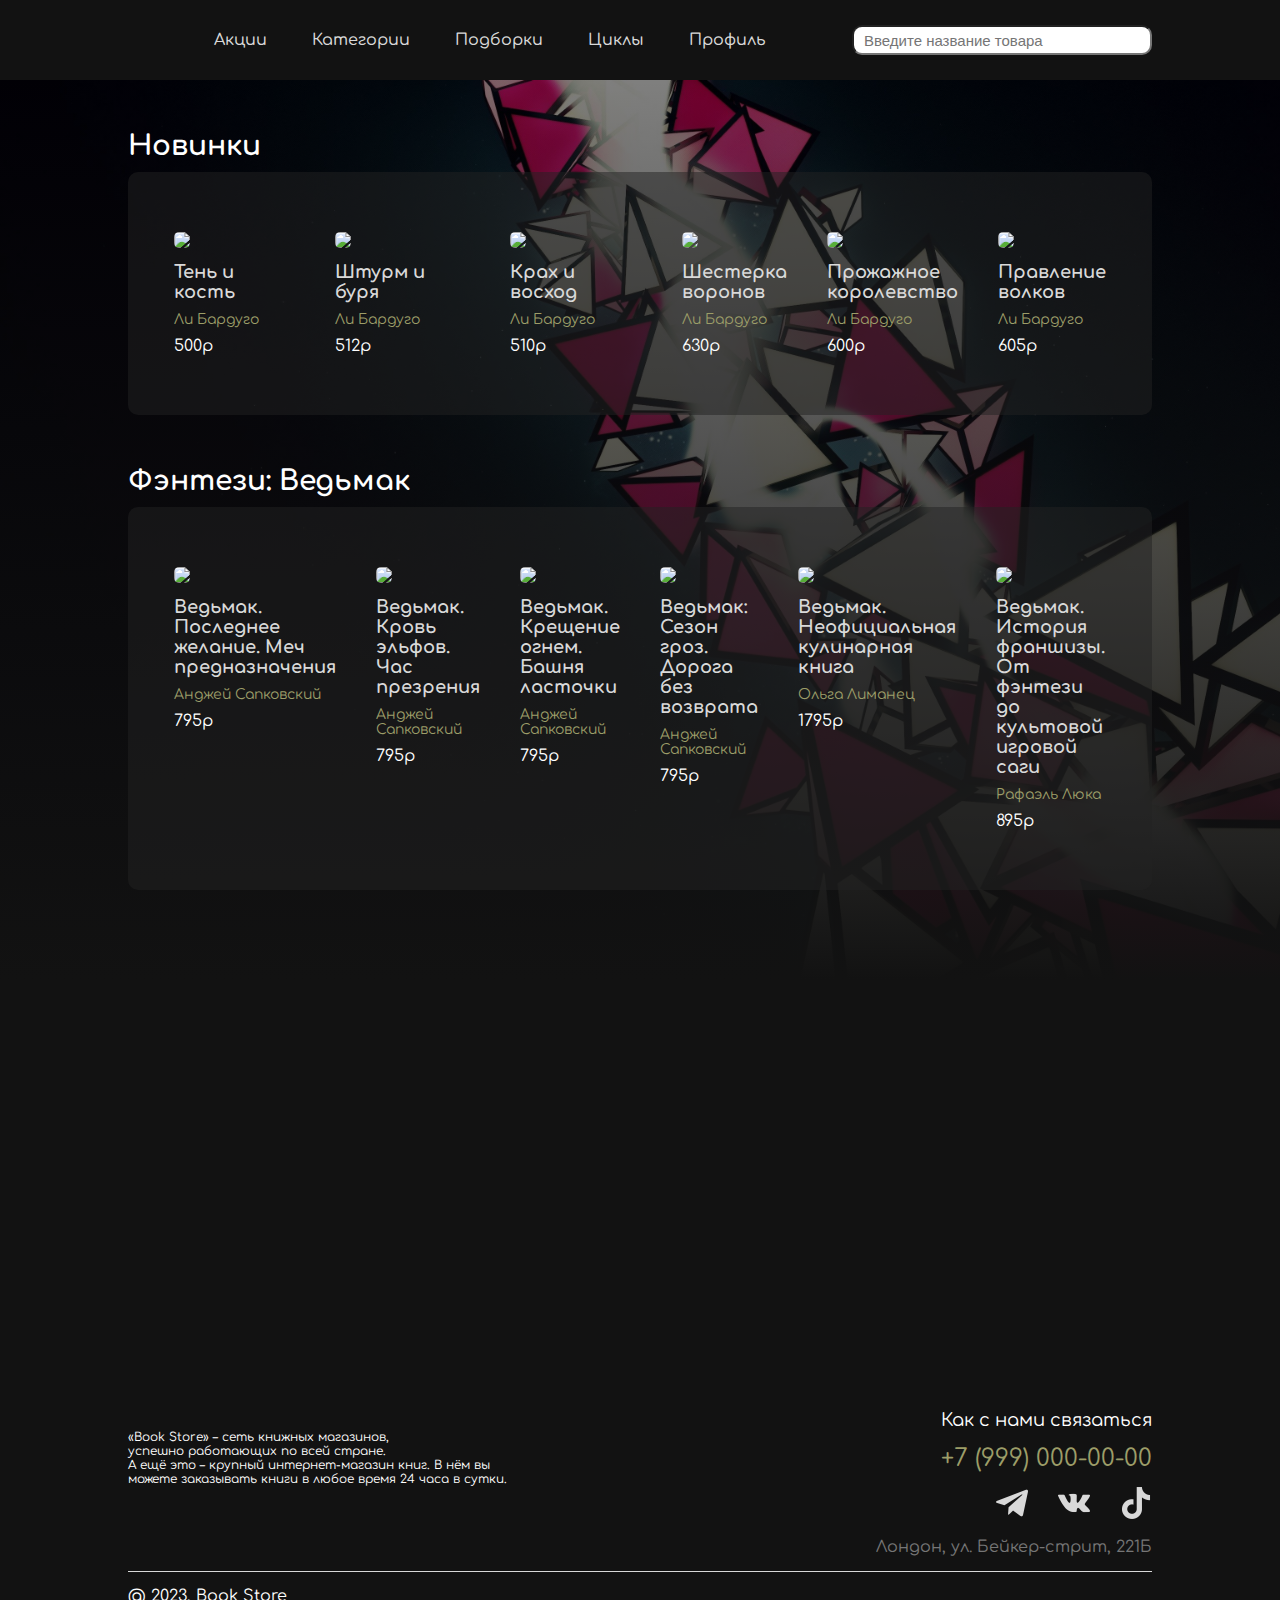
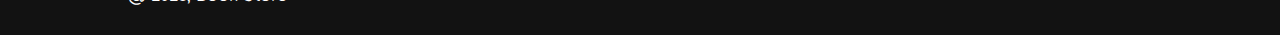
==== index.html @ b52c3e20 "Add files via upload" ====
<!doctype html>
<html>
	<head>
		<title> </title>
		<meta charset = "utf-8">
		<meta http-equiv="X-UA-Compatible" content="IE=edge">
		<meta name="viewport" content="width=device-width, initial-scale=1.0">
		<link rel = "stylesheet" href = "style.css">
		<link rel="preconnect" href="https://fonts.googleapis.com">
		<link rel="preconnect" href="https://fonts.gstatic.com" crossorigin>
		<link href="https://fonts.googleapis.com/css2?family=Comfortaa:wght@300&display=swap" rel="stylesheet">
	</head>
	<body>
	
		<header>
		
			<a href = # class = "logo"><img src = "https://docs.google.com/drawings/d/e/2PACX-1vRMM7ABy2RecPZOMqqM2seH-zFclsWMvsT68GMRzbNO14fuQGxWKo4Yo6gvsWxjsTgPsIDqLC6GPQLo/pub?w=559&amp;h=344" alt = "" width=  150px;></a>
			
			<ul class = "nav_links">
				<li><a href = "#" class = "n_l">Акции</a></li>
				<li><a href = "#" class = "n_l">Категории</a></li>
				<li><a href = "#" class = "n_l">Подборки</a></li>
				<li><a href = "#" class = "n_l">Циклы</a></li>
				<li>
					<a href = "#" class = "n_l">Профиль</a>
					<ul class = "s_links">
						<li><a href = "#" class = "but">Аккаунт</a></li>
						<li><a href = "#" class = "but">Закладки</a></li>
						<li><a href = "#" class = "but">Заказы</a></li>
						<li><a href = "#" class = "exit">Выход</a></li>
					</ul>
				</li>
			</ul>
			
			<input type = "text" class = "search" placeholder = "Введите название товара">
			
		</header>
		
		<article>
		
			<div class = "page">
				<div class = "content">
					<h3 class = "hnew">Новинки</h3>
					<ul class = "new">
						<li>
							<a href = "#">
								<img src = "https://img4.labirint.ru/rc/023d77aba56dfd0665960eedcd49a304/363x561q80/books64/633006/cover.png?1617287134">
								<h4>Тень и кость</h4>
								<p class = "author">Ли Бардуго</p>
							</a>
							<p class = "price"></p>500р</li>
						<li>
							<a href = "#">
								<img src = "https://img4.labirint.ru/rc/431130ccfbc4fbb92edeafc605228b09/363x561q80/books65/645858/cover.png?1617895519">
								<h4>Штурм и буря</h4>
								<p class = "author">Ли Бардуго</p>
							</a>
							<p class = "price"></p>512р</li>
						<li>
							<a href = "#">
								<img src = "https://img3.labirint.ru/rc/2635e50e87d8835ef6c590c38e316222/220x340q80/books66/656547/cover.png?1618316712">
								<h4>Крах и восход</h4>
								<p class = "author">Ли Бардуго</p>
							</a>
							<p class = "price"></p>510р</li>
						<li>
							<a href = "#">
								<img src = "https://img4.labirint.ru/rc/de9224c2cba55291939ff2c5481f7c7d/220x340q80/books64/635534/cover.png?1617625518">
								<h4>Шестерка<br>воронов</h4>
								<p class = "author">Ли Бардуго</p>
							</a>
							<p class = "price"></p>630р</li>
						<li>
							<a href = "#">
								<img src = "https://img3.labirint.ru/rc/7feda729934b7ad1da5b7aa8ab701c5d/220x340q80/books64/639917/cover.png?1617722703">
								<h4>Прожажное<br>королевство</h4>
								<p class = "author">Ли Бардуго</p>
							</a>
							<p class = "price"></p>600р</li>
						<li>
							<a href = "#">
								<img src = "https://s1.livelib.ru/boocover/1006752736/o/a9d6/Li_Bardugo__Pravlenie_volkov.jpeg">
								<h4>Правление<br>волков</h4>
								<p class = "author">Ли Бардуго</p>
							</a>
							<p class = "price"></p>605р</li>
					</ul>
					
					<h3 class = "hnew">Фэнтези: Ведьмак</h3>
					<ul class = "new">
						<li>
							<a href = "#">
								<img src = "https://cdn.img-gorod.ru/310x500/nomenclature/27/771/2777109.jpg">
								<h4>Ведьмак. Последнее желание. Меч предназначения</h4>
								<p class = "author">Анджей Сапковский</p>
							</a>
							<p class = "price"></p>795р</li>
						<li>
							<a href = "#">
								<img src = "https://cdn.img-gorod.ru/310x500/nomenclature/27/771/2777108.jpg">
								<h4>Ведьмак. Кровь эльфов. Час презрения</h4>
								<p class = "author">Анджей Сапковский</p>
							</a>
							<p class = "price"></p>795р</li>
						<li>
							<a href = "#">
								<img src = "https://cdn.img-gorod.ru/200x280/nomenclature/27/984/2798427.jpg">
								<h4>Ведьмак. Крещение огнем. Башня ласточки</h4>
								<p class = "author">Анджей Сапковский</p>
							</a>
							<p class = "price"></p>795р</li>
						<li>
							<a href = "#">
								<img src = "https://cdn.img-gorod.ru/200x280/nomenclature/28/284/2828490.jpg">
								<h4>Ведьмак: Сезон гроз. Дорога без возврата</h4>
								<p class = "author">Анджей Сапковский</p>
							</a>
							<p class = "price"></p>795р</li>
						<li>
							<a href = "#">
								<img src = "https://cdn.img-gorod.ru/200x280/nomenclature/29/425/2942516.jpg">
								<h4>Ведьмак. Неофициальная кулинарная книга</h4>
								<p class = "author">Ольга Лиманец</p>
							</a>
							<p class = "price"></p>1795р</li>
						<li>
							<a href = "#">
								<img src = "https://cdn.img-gorod.ru/310x500/nomenclature/29/521/2952154.jpg">
								<h4>Ведьмак. История франшизы. От фэнтези до культовой игровой саги</h4>
								<p class = "author">Рафаэль Люка</p>
							</a>
							<p class = "price"></p>895р</li>
					</ul>
				</div>
			</div>

		</article>	
		
		<footer>
			<div class = "footer_top">
				<div class = "footer_info">
					<img src = "https://docs.google.com/drawings/d/e/2PACX-1vRMM7ABy2RecPZOMqqM2seH-zFclsWMvsT68GMRzbNO14fuQGxWKo4Yo6gvsWxjsTgPsIDqLC6GPQLo/pub?w=559&amp;h=344" alt = "" width=  120px;>
					<p class = "foot_op">
						«Book Store» – сеть книжных магазинов,<br>
						успешно работающих по всей стране.<br>
						А ещё это – крупный интернет-магазин книг. В нём вы<br>
						можете заказывать книги в любое время 24 часа в сутки.
					</p>
				</div>
				<div class = "footer_help">
				
				</div>
				<div class = "footer_contact">
					<div class = "how">
						Как с нами связаться
					</div>
					<div class = "phone_number">
						<a href = "#" type = "phone" class = "phone">
							+7 (999) 000-00-00
						</a>
					</div>
					<div class = "img">
						<a href = "#" class = "media">
							<img src = "telegram.png">
						</a>
						<a href = "#" class = "media">
							<img src = "vk.png">
						</a>
						<a href = "#" class = "media">
							<img src = "tik-tok.png">
						</a>
					</div>
					<div class = "adress">
						Лондон, ул. Бейкер-стрит, 221Б
					</div>
				</div>
			</div>
			<div class = "footer_bottom">
				@ 2023, Book Store
			</div>
		</footer>
		
	</body>
</html>
---- style.css ----
*{
	box-sizing: border-box;
	margin: 0;
	padding: 0;
}

body {
	font-family: 'Comfortaa', cursive;
}

/* ------------------------Header------------------------ */

header {
	display: flex;
	justify-content: space-between;
	align-items: center;
	padding: 30px 10%;
	height: 80px;
	width: 100%;
	background-color: #121212;
}

.nav_links a {
	font-weight: 500;
	font-size: 16px;
	color: #D9D9D9;
	text-decoration: none;
}

.logo {

}

.nav_links {
	list-style: none;
}

.nav_links li:hover {
	background-color: #5b5c3c;
}

.nav_links li {
	display: inline-block;
	padding: 30px 20px;
	position: relative;
	transition: all .2s ease 0s;
}

.nav_links li a {
	transition: all .3s ease 0s;
}

.n_l:hover {
	color: #c6c7a9;
}

.nav_links li:hover ul.s_links {
	top:78px;
}

.search {
	width: 300px;
	height: 30px;
	font-size:15px;
	text-indent: 10px;
	border-radius: 10px 10px 10px 10px;
	outline: none;
}

.s_links {
	position: absolute;
	background-color: #121212;
	left:0;
	top: -400px;
	z-index: 1;
	box-shadow: 0px 5px 10px 0px rgba(0, 0, 0, 0.5)
}

.s_links li {
	display: block;
	padding: 20px 18px;
	border-top: 1px solid #333;
}

.s_links li:hover {
	background-color: #3f4028;
}

.s_links li a {
	transition: all .3s ease 0s;
}

.but:hover {
	color: #9C9D68;
}

.exit:hover {
	color: #cf625b;
}

/* ------------------------Article------------------------ */

article {
	height: 1300px;
	background-color: #121212
	
}

.page {
	width: 100%;
	height: 100vh;
	background: linear-gradient(to bottom, rgba(0,0,0,0.5), #121212), url(background.jpg);
	/*background: url(background.jpg);*/
	background-size: cover;
	background-position: center;
}

.new {
	display: flex;
	flex-direction: row;
	padding: 30px 2%;
	height: 100%;
	background-color: rgba(33,33,33,0.5);
	border-radius: 10px;
	margin-left: 10%;
	margin-right: 10%;
	list-style: none;
	justify-content: space-between;
}
.new li {
	border-radius: 10px;
	display: inline-block;
	padding: 30px 20px;
	position: relative;
	transition: all .2s ease 0s;
}

.new li:hover {
	background-color: #5b5c3c;
}

.new li a {
	text-decoration: none;
	color: #D9D9D9;
}

.new img {
	border-radius: 5px;
	width: 150px;
	margin-bottom: 10px;
}

.author {
	margin-bottom: 10px;
	font-size: 14px;
	color: #9C9D68;
}

.price {
	margin-bottom: 10px;
}

.hnew {
	margin-left: 10%;
	padding-bottom: 10px;
}

.content {
	
}

h4 {
	font-size: 18px;
	margin-bottom: 10px;
}

h3 {
	font-size: 28px;
	padding-top: 50px;
}

h3, p, ul {
	color: white;
}

/* ------------------------Footer------------------------ */

footer {
	padding: 30px 10%;
	background-color: #121212;
}

.footer_top {
	display: flex;
	flex-direction: row;
	justify-content: space-between;
	border-bottom: 1px solid #D9D9D9;
}

.footer_bottom {
	margin-top: 15px;
	color: white;
}

.foot_op {
	margin-top: 20px;
	color : white;
	font-size: 12px;
	margin-bottom: 15px;
}

.img {
	margin-bottom: 15px;
}

.img img {
	width: 32px;
}

.footer_info {
	display: flex;
	flex-direction: column;
	text-align: left;
}

.footer_contact {
	display: flex;
	flex-direction: column;
	text-align: right;
}
.phone_number {
	margin-bottom: 15px;
}
.phone {
	text-transform: uppercase;
	font-size: 24px;
	color: #9C9D68;
	text-decoration: none;
}

.media {
	margin-left: 25px;
	text-decoration: none;
}

.how {
	font-size: 18px;
	color: white;
	margin-bottom: 15px;
}

.adress {
	font-size: 16px;
	color: #D9D9D9;
	opacity: 0.5;
	margin-bottom: 15px;
}
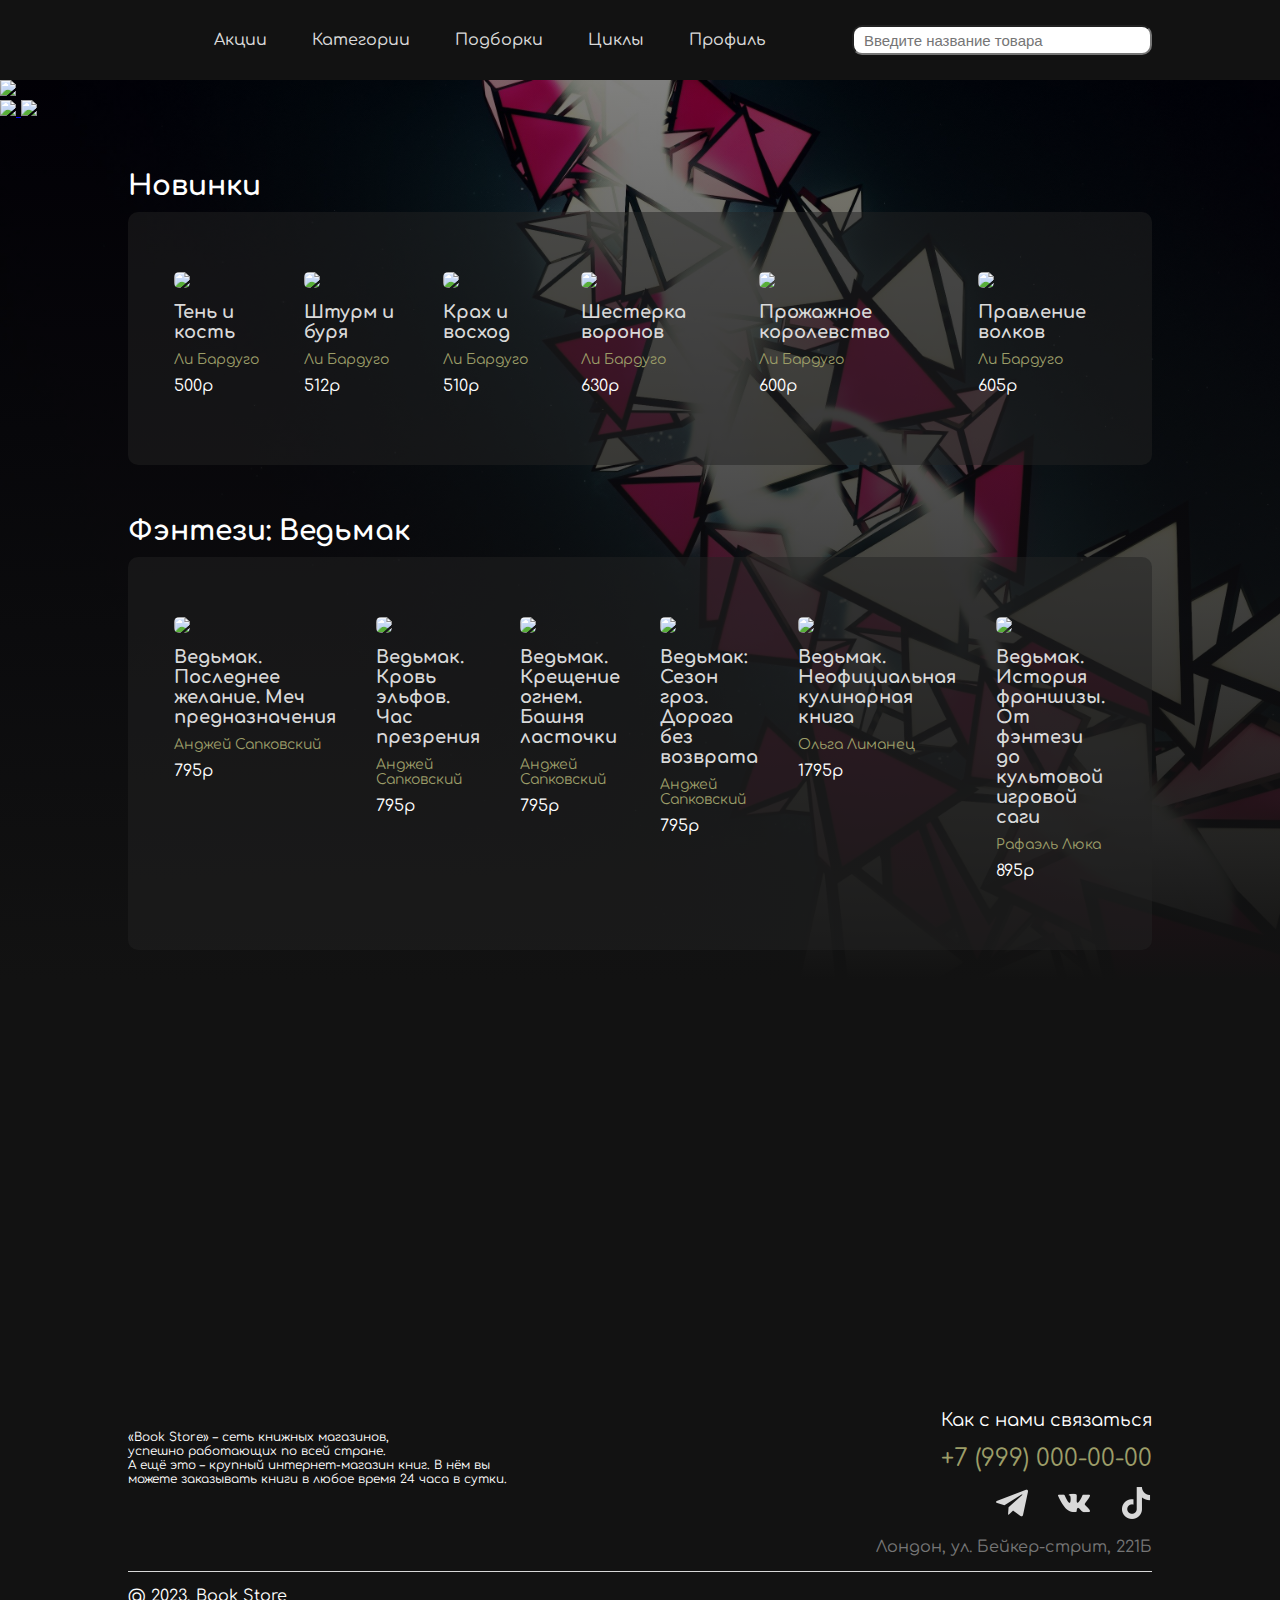
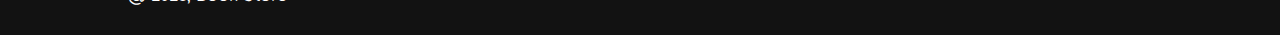
==== commit a5462985: "Update index.html" ====
--- a/index.html
+++ b/index.html
@@ -14,7 +14,7 @@
 	
 		<header>
 		
-			<a href = # class = "logo"><img src = "https://docs.google.com/drawings/d/e/2PACX-1vRMM7ABy2RecPZOMqqM2seH-zFclsWMvsT68GMRzbNO14fuQGxWKo4Yo6gvsWxjsTgPsIDqLC6GPQLo/pub?w=559&amp;h=344" alt = "" width=  150px;></a>
+			<a href = #><img class = "logo" src = "https://docs.google.com/drawings/d/e/2PACX-1vRMM7ABy2RecPZOMqqM2seH-zFclsWMvsT68GMRzbNO14fuQGxWKo4Yo6gvsWxjsTgPsIDqLC6GPQLo/pub?w=559&amp;h=344" alt = ""></a>
 			
 			<ul class = "nav_links">
 				<li><a href = "#" class = "n_l">Акции</a></li>
@@ -40,6 +40,19 @@
 		
 			<div class = "page">
 				<div class = "content">
+					<div class ="first">
+						<a href = "#">
+							<img class = "first_pic" src = "https://images.hdqwalls.com/download/the-mandalorian-minimalism-4k-33-2560x1600.jpg" width = "700px">
+						</a>
+						<div class = "second">
+							<a href = "#">
+								<img class = "second_pic" src = "https://yobte.ru/uploads/posts/2019-11/vlastelin-kolec-67-foto-2.jpg" width = "340px">
+							</a>
+							<a href = "#">
+								<img class = "second_pic" src = "https://d2buyft38glmwk.cloudfront.net/media/images/canonical/Sherlock-Special-Fan-Theories-Feature-Icon.jpg" width = "340px">
+							</a>
+						</div>
+					</div>
 					<h3 class = "hnew">Новинки</h3>
 					<ul class = "new">
 						<li>
@@ -48,42 +61,42 @@
 								<h4>Тень и кость</h4>
 								<p class = "author">Ли Бардуго</p>
 							</a>
-							<p class = "price"></p>500р</li>
+							<p class = "price">500р</p></li>
 						<li>
 							<a href = "#">
 								<img src = "https://img4.labirint.ru/rc/431130ccfbc4fbb92edeafc605228b09/363x561q80/books65/645858/cover.png?1617895519">
 								<h4>Штурм и буря</h4>
 								<p class = "author">Ли Бардуго</p>
 							</a>
-							<p class = "price"></p>512р</li>
+							<p class = "price">512р</p></li>
 						<li>
 							<a href = "#">
 								<img src = "https://img3.labirint.ru/rc/2635e50e87d8835ef6c590c38e316222/220x340q80/books66/656547/cover.png?1618316712">
 								<h4>Крах и восход</h4>
 								<p class = "author">Ли Бардуго</p>
 							</a>
-							<p class = "price"></p>510р</li>
+							<p class = "price">510р</p></li>
 						<li>
 							<a href = "#">
 								<img src = "https://img4.labirint.ru/rc/de9224c2cba55291939ff2c5481f7c7d/220x340q80/books64/635534/cover.png?1617625518">
-								<h4>Шестерка<br>воронов</h4>
+								<h4>Шестерка воронов</h4>
 								<p class = "author">Ли Бардуго</p>
 							</a>
-							<p class = "price"></p>630р</li>
+							<p class = "price">630р</p></li>
 						<li>
 							<a href = "#">
 								<img src = "https://img3.labirint.ru/rc/7feda729934b7ad1da5b7aa8ab701c5d/220x340q80/books64/639917/cover.png?1617722703">
-								<h4>Прожажное<br>королевство</h4>
+								<h4>Прожажное королевство</h4>
 								<p class = "author">Ли Бардуго</p>
 							</a>
-							<p class = "price"></p>600р</li>
+							<p class = "price">600р</p></li>
 						<li>
 							<a href = "#">
 								<img src = "https://s1.livelib.ru/boocover/1006752736/o/a9d6/Li_Bardugo__Pravlenie_volkov.jpeg">
-								<h4>Правление<br>волков</h4>
+								<h4>Правление волков</h4>
 								<p class = "author">Ли Бардуго</p>
 							</a>
-							<p class = "price"></p>605р</li>
+							<p class = "price">605р</p></li>
 					</ul>
 					
 					<h3 class = "hnew">Фэнтези: Ведьмак</h3>
@@ -94,42 +107,42 @@
 								<h4>Ведьмак. Последнее желание. Меч предназначения</h4>
 								<p class = "author">Анджей Сапковский</p>
 							</a>
-							<p class = "price"></p>795р</li>
+							<p class = "price">795р</p></li>
 						<li>
 							<a href = "#">
 								<img src = "https://cdn.img-gorod.ru/310x500/nomenclature/27/771/2777108.jpg">
 								<h4>Ведьмак. Кровь эльфов. Час презрения</h4>
 								<p class = "author">Анджей Сапковский</p>
 							</a>
-							<p class = "price"></p>795р</li>
+							<p class = "price">795р</p></li>
 						<li>
 							<a href = "#">
 								<img src = "https://cdn.img-gorod.ru/200x280/nomenclature/27/984/2798427.jpg">
 								<h4>Ведьмак. Крещение огнем. Башня ласточки</h4>
 								<p class = "author">Анджей Сапковский</p>
 							</a>
-							<p class = "price"></p>795р</li>
+							<p class = "price">795р</p></li>
 						<li>
 							<a href = "#">
 								<img src = "https://cdn.img-gorod.ru/200x280/nomenclature/28/284/2828490.jpg">
 								<h4>Ведьмак: Сезон гроз. Дорога без возврата</h4>
 								<p class = "author">Анджей Сапковский</p>
 							</a>
-							<p class = "price"></p>795р</li>
+							<p class = "price">795р</p></li>
 						<li>
 							<a href = "#">
 								<img src = "https://cdn.img-gorod.ru/200x280/nomenclature/29/425/2942516.jpg">
 								<h4>Ведьмак. Неофициальная кулинарная книга</h4>
 								<p class = "author">Ольга Лиманец</p>
 							</a>
-							<p class = "price"></p>1795р</li>
+							<p class = "price">1795р</p></li>
 						<li>
 							<a href = "#">
 								<img src = "https://cdn.img-gorod.ru/310x500/nomenclature/29/521/2952154.jpg">
 								<h4>Ведьмак. История франшизы. От фэнтези до культовой игровой саги</h4>
 								<p class = "author">Рафаэль Люка</p>
 							</a>
-							<p class = "price"></p>895р</li>
+							<p class = "price">895р</p></li>
 					</ul>
 				</div>
 			</div>
@@ -139,7 +152,7 @@
 		<footer>
 			<div class = "footer_top">
 				<div class = "footer_info">
-					<img src = "https://docs.google.com/drawings/d/e/2PACX-1vRMM7ABy2RecPZOMqqM2seH-zFclsWMvsT68GMRzbNO14fuQGxWKo4Yo6gvsWxjsTgPsIDqLC6GPQLo/pub?w=559&amp;h=344" alt = "" width=  120px;>
+					<img src = "https://docs.google.com/drawings/d/e/2PACX-1vRMM7ABy2RecPZOMqqM2seH-zFclsWMvsT68GMRzbNO14fuQGxWKo4Yo6gvsWxjsTgPsIDqLC6GPQLo/pub?w=559&amp;h=344" alt = "">
 					<p class = "foot_op">
 						«Book Store» – сеть книжных магазинов,<br>
 						успешно работающих по всей стране.<br>
@@ -181,4 +194,4 @@
 		</footer>
 		
 	</body>
-</html>+</html>
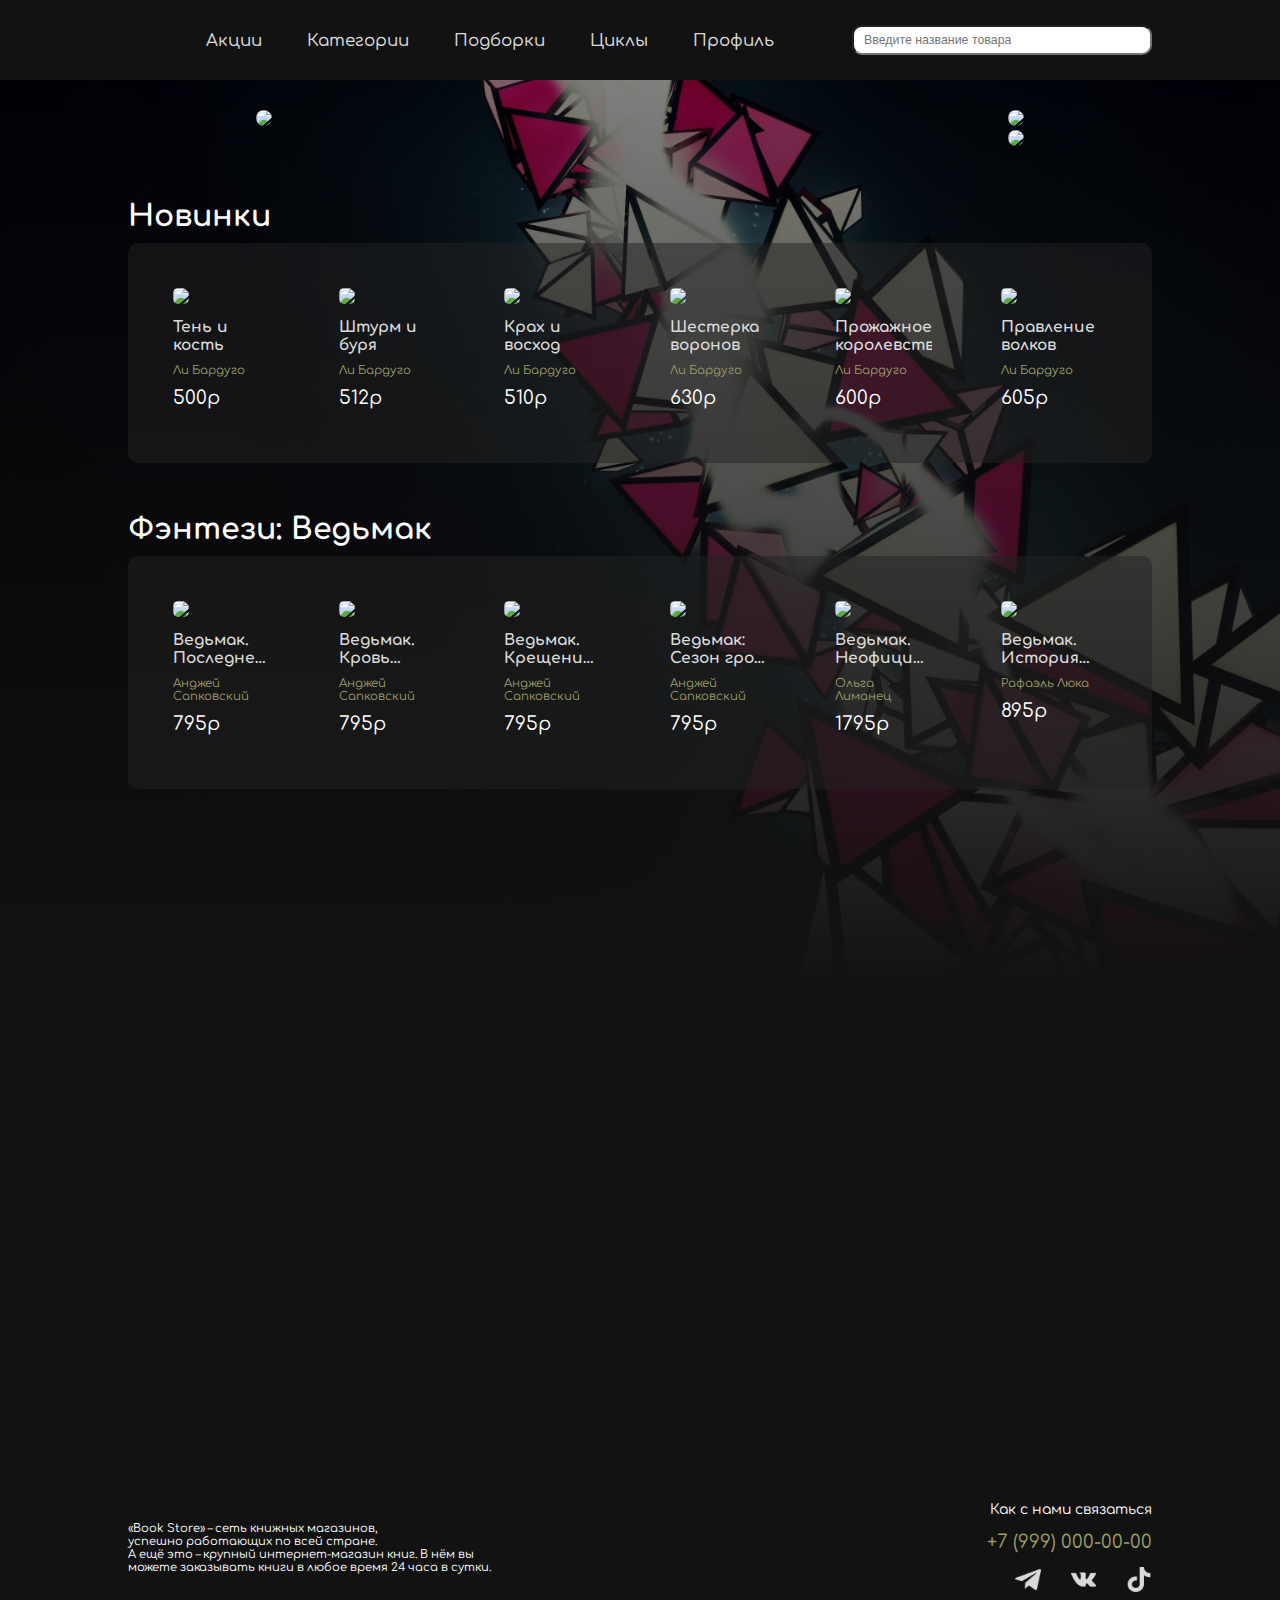
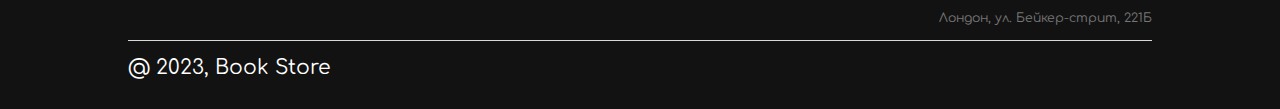
==== commit 029eee92: "Update index.html" ====
--- a/index.html
+++ b/index.html
@@ -42,14 +42,14 @@
 				<div class = "content">
 					<div class ="first">
 						<a href = "#">
-							<img class = "first_pic" src = "https://images.hdqwalls.com/download/the-mandalorian-minimalism-4k-33-2560x1600.jpg" width = "700px">
+							<img class = "first_pic" src = "mando.jpg">
 						</a>
 						<div class = "second">
 							<a href = "#">
-								<img class = "second_pic" src = "https://yobte.ru/uploads/posts/2019-11/vlastelin-kolec-67-foto-2.jpg" width = "340px">
+								<img class = "second_pic" src = "gendalf.jpg">
 							</a>
 							<a href = "#">
-								<img class = "second_pic" src = "https://d2buyft38glmwk.cloudfront.net/media/images/canonical/Sherlock-Special-Fan-Theories-Feature-Icon.jpg" width = "340px">
+								<img class = "second_pic" src = "detective.jpg">
 							</a>
 						</div>
 					</div>
--- a/style.css
+++ b/style.css
@@ -22,13 +22,13 @@
 
 .nav_links a {
 	font-weight: 500;
-	font-size: 16px;
+	font-size: calc(8px + (24 - 8) * ((100vw - 500px) / (1920 - 500)));
 	color: #D9D9D9;
 	text-decoration: none;
 }
 
-.logo {
-
+.logo{
+	width: calc(75px + (150 - 75) * ((100vw - 500px) / (1920 - 500)));
 }
 
 .nav_links {
@@ -61,7 +61,7 @@
 .search {
 	width: 300px;
 	height: 30px;
-	font-size:15px;
+	font-size: calc(8px + (16 - 8) * ((100vw - 500px) / (1920 - 500)));
 	text-indent: 10px;
 	border-radius: 10px 10px 10px 10px;
 	outline: none;
@@ -101,9 +101,36 @@
 /* ------------------------Article------------------------ */
 
 article {
-	height: 1300px;
+	height:calc(650px + (2000 - 650) * ((100vw - 500px) / (1920 - 500)));
 	background-color: #121212
 	
+}
+
+.first {
+	margin-left:20%;
+	margin-right:20%;
+	padding-top:30px;
+	display: flex;
+	flex-direction: row;
+	justify-content: space-between;
+}
+
+.first img {
+	border-radius: 20px;
+}
+
+.first_pic {
+	width: calc(200px + (750 - 200) * ((100vw - 500px) / (1920 - 500)));
+}
+
+.second_pic {
+	width: calc(100px + (350 - 100) * ((100vw - 500px) / (1920 - 500)));
+}
+
+.second {
+	display: flex;
+	flex-direction: column;
+	justify-content: space-between
 }
 
 .page {
@@ -118,7 +145,7 @@
 .new {
 	display: flex;
 	flex-direction: row;
-	padding: 30px 2%;
+	padding: 2% 2%;
 	height: 100%;
 	background-color: rgba(33,33,33,0.5);
 	border-radius: 10px;
@@ -129,10 +156,13 @@
 }
 .new li {
 	border-radius: 10px;
+	width: calc(50px + (205 - 50) * ((100vw - 500px) / (1920 - 500)));
 	display: inline-block;
-	padding: 30px 20px;
+	padding: 2% 2%;
+	margin-right: 1%;
 	position: relative;
 	transition: all .2s ease 0s;
+	
 }
 
 .new li:hover {
@@ -146,18 +176,19 @@
 
 .new img {
 	border-radius: 5px;
-	width: 150px;
+	width: calc(30px + (150 - 30) * ((100vw - 500px) / (1920 - 500)));
 	margin-bottom: 10px;
 }
 
 .author {
 	margin-bottom: 10px;
-	font-size: 14px;
+	font-size: calc(4px + (18 - 4) * ((100vw - 500px) / (1920 - 500)));
 	color: #9C9D68;
 }
 
 .price {
 	margin-bottom: 10px;
+	font-size: calc(5px + (30 - 5) * ((100vw - 500px) / (1920 - 500)));
 }
 
 .hnew {
@@ -170,12 +201,16 @@
 }
 
 h4 {
-	font-size: 18px;
-	margin-bottom: 10px;
+	font-size: calc(5px + (24 - 5) * ((100vw - 500px) / (1920 - 500)));
+	margin-bottom: 10px;
+	display: -webkit-box;
+	-webkit-line-clamp: 2;
+	-webkit-box-orient: vertical;  
+	overflow: hidden;
 }
 
 h3 {
-	font-size: 28px;
+	font-size: calc(8px + (48 - 8) * ((100vw - 500px) / (1920 - 500)));
 	padding-top: 50px;
 }
 
@@ -200,12 +235,13 @@
 .footer_bottom {
 	margin-top: 15px;
 	color: white;
+	font-size: calc(16px + (24 - 16) * ((100vw - 500px) / (1920 - 500)));
 }
 
 .foot_op {
 	margin-top: 20px;
 	color : white;
-	font-size: 12px;
+	font-size: calc(6px + (16 - 6) * ((100vw - 500px) / (1920 - 500)));
 	margin-bottom: 15px;
 }
 
@@ -214,7 +250,7 @@
 }
 
 .img img {
-	width: 32px;
+	width: calc(18px + (32 - 18) * ((100vw - 500px) / (1920 - 500)));
 }
 
 .footer_info {
@@ -223,6 +259,10 @@
 	text-align: left;
 }
 
+.footer_info img {
+	width: calc(50px + (100 - 50) * ((100vw - 500px) / (1920 - 500)));
+}
+
 .footer_contact {
 	display: flex;
 	flex-direction: column;
@@ -233,7 +273,7 @@
 }
 .phone {
 	text-transform: uppercase;
-	font-size: 24px;
+	font-size: calc(12px + (24 - 12) * ((100vw - 500px) / (1920 - 500)));
 	color: #9C9D68;
 	text-decoration: none;
 }
@@ -244,14 +284,14 @@
 }
 
 .how {
-	font-size: 18px;
+	font-size: calc(9px + (18 - 9) * ((100vw - 500px) / (1920 - 500)));
 	color: white;
 	margin-bottom: 15px;
 }
 
 .adress {
-	font-size: 16px;
+	font-size: calc(8px + (16 - 8) * ((100vw - 500px) / (1920 - 500)));
 	color: #D9D9D9;
 	opacity: 0.5;
 	margin-bottom: 15px;
-}+}
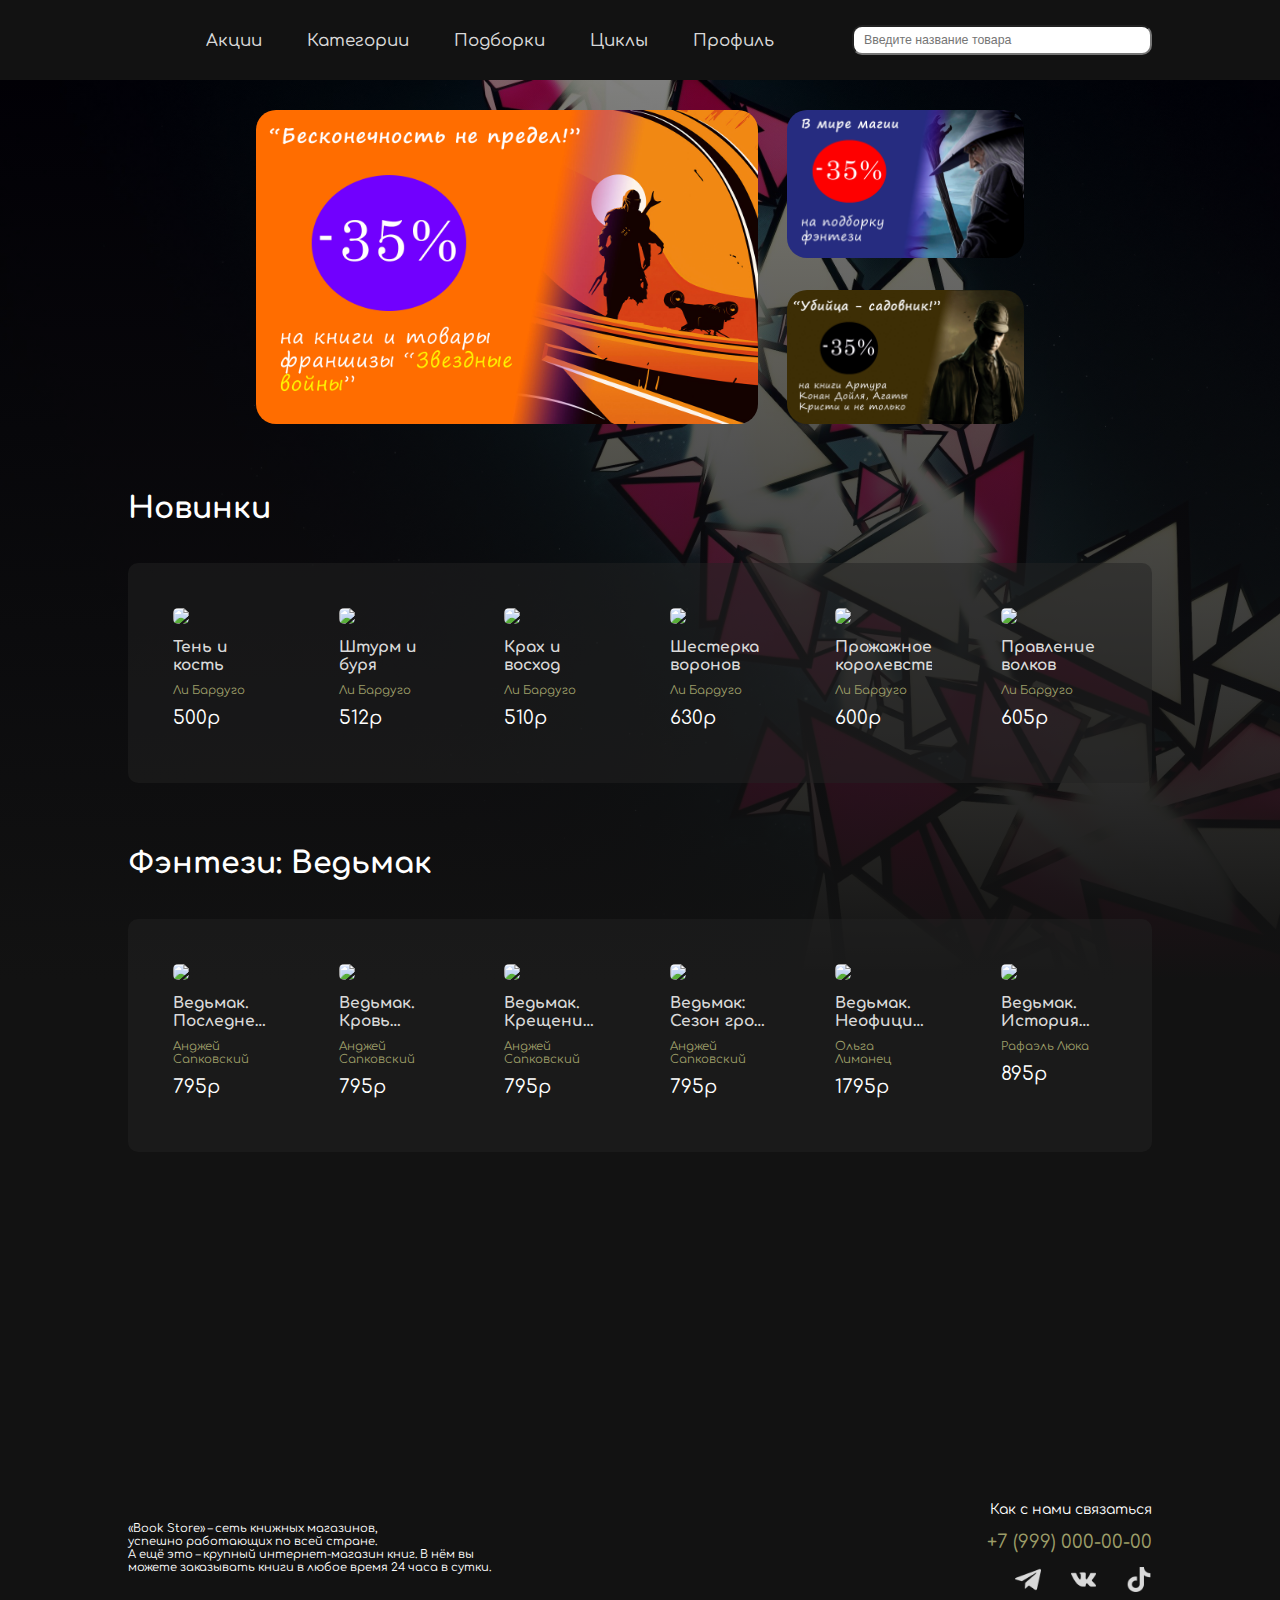
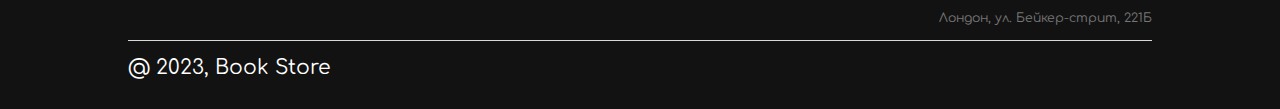
==== commit 4ed816b5: "Update index.html" ====
--- a/index.html
+++ b/index.html
@@ -56,7 +56,7 @@
 					<h3 class = "hnew">Новинки</h3>
 					<ul class = "new">
 						<li>
-							<a href = "#">
+							<a href = "#" title= "Тень и кость">
 								<img src = "https://img4.labirint.ru/rc/023d77aba56dfd0665960eedcd49a304/363x561q80/books64/633006/cover.png?1617287134">
 								<h4>Тень и кость</h4>
 								<p class = "author">Ли Бардуго</p>
--- a/style.css
+++ b/style.css
@@ -193,7 +193,7 @@
 
 .hnew {
 	margin-left: 10%;
-	padding-bottom: 10px;
+	padding-bottom: 3%;
 }
 
 .content {
@@ -211,7 +211,7 @@
 
 h3 {
 	font-size: calc(8px + (48 - 8) * ((100vw - 500px) / (1920 - 500)));
-	padding-top: 50px;
+	padding-top: 5%;
 }
 
 h3, p, ul {
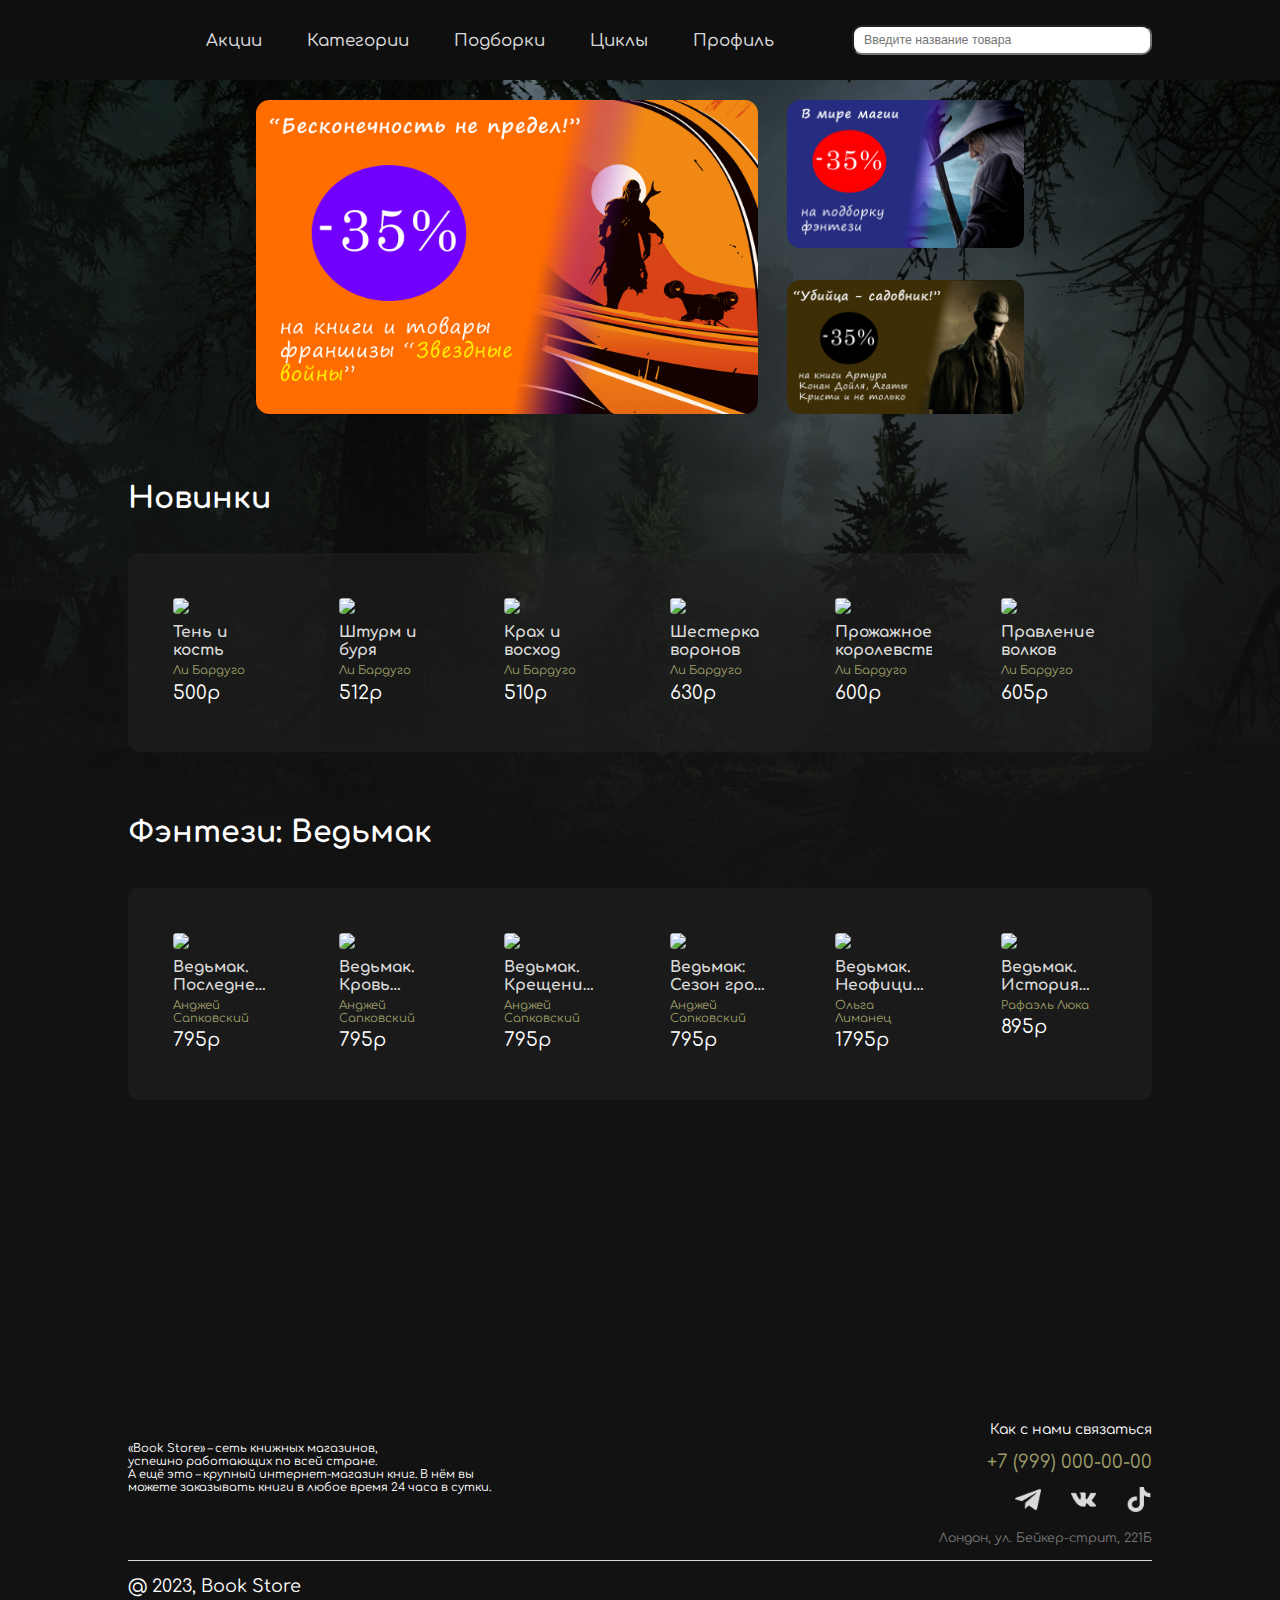
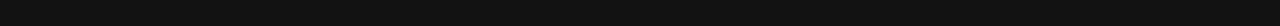
==== commit e2ba1ce9: "Update index.html" ====
--- a/index.html
+++ b/index.html
@@ -1,10 +1,11 @@
 <!doctype html>
 <html>
 	<head>
-		<title> </title>
+		<title>Book Store - книжный интернет-магазин</title>
 		<meta charset = "utf-8">
 		<meta http-equiv="X-UA-Compatible" content="IE=edge">
 		<meta name="viewport" content="width=device-width, initial-scale=1.0">
+		<link rel = "icon" href = "open-book.png" type = "image/png">
 		<link rel = "stylesheet" href = "style.css">
 		<link rel="preconnect" href="https://fonts.googleapis.com">
 		<link rel="preconnect" href="https://fonts.gstatic.com" crossorigin>
@@ -14,11 +15,11 @@
 	
 		<header>
 		
-			<a href = #><img class = "logo" src = "https://docs.google.com/drawings/d/e/2PACX-1vRMM7ABy2RecPZOMqqM2seH-zFclsWMvsT68GMRzbNO14fuQGxWKo4Yo6gvsWxjsTgPsIDqLC6GPQLo/pub?w=559&amp;h=344" alt = ""></a>
+			<a href = "index.html"><img class = "logo" src = "https://docs.google.com/drawings/d/e/2PACX-1vRMM7ABy2RecPZOMqqM2seH-zFclsWMvsT68GMRzbNO14fuQGxWKo4Yo6gvsWxjsTgPsIDqLC6GPQLo/pub?w=559&amp;h=344" alt = ""></a>
 			
 			<ul class = "nav_links">
 				<li><a href = "#" class = "n_l">Акции</a></li>
-				<li><a href = "#" class = "n_l">Категории</a></li>
+				<li><a href = "categories.html" class = "n_l">Категории</a></li>
 				<li><a href = "#" class = "n_l">Подборки</a></li>
 				<li><a href = "#" class = "n_l">Циклы</a></li>
 				<li>
@@ -63,35 +64,35 @@
 							</a>
 							<p class = "price">500р</p></li>
 						<li>
-							<a href = "#">
+							<a href = "#" title= "Штурм и буря">
 								<img src = "https://img4.labirint.ru/rc/431130ccfbc4fbb92edeafc605228b09/363x561q80/books65/645858/cover.png?1617895519">
 								<h4>Штурм и буря</h4>
 								<p class = "author">Ли Бардуго</p>
 							</a>
 							<p class = "price">512р</p></li>
 						<li>
-							<a href = "#">
+							<a href = "#" title= "Крах и восход">
 								<img src = "https://img3.labirint.ru/rc/2635e50e87d8835ef6c590c38e316222/220x340q80/books66/656547/cover.png?1618316712">
 								<h4>Крах и восход</h4>
 								<p class = "author">Ли Бардуго</p>
 							</a>
 							<p class = "price">510р</p></li>
 						<li>
-							<a href = "#">
+							<a href = "#" title= "Шестерка воронов">
 								<img src = "https://img4.labirint.ru/rc/de9224c2cba55291939ff2c5481f7c7d/220x340q80/books64/635534/cover.png?1617625518">
 								<h4>Шестерка воронов</h4>
 								<p class = "author">Ли Бардуго</p>
 							</a>
 							<p class = "price">630р</p></li>
 						<li>
-							<a href = "#">
+							<a href = "#" title= "Продажное королевство">
 								<img src = "https://img3.labirint.ru/rc/7feda729934b7ad1da5b7aa8ab701c5d/220x340q80/books64/639917/cover.png?1617722703">
 								<h4>Прожажное королевство</h4>
 								<p class = "author">Ли Бардуго</p>
 							</a>
 							<p class = "price">600р</p></li>
 						<li>
-							<a href = "#">
+							<a href = "#" title= "Правление волков">
 								<img src = "https://s1.livelib.ru/boocover/1006752736/o/a9d6/Li_Bardugo__Pravlenie_volkov.jpeg">
 								<h4>Правление волков</h4>
 								<p class = "author">Ли Бардуго</p>
@@ -102,42 +103,42 @@
 					<h3 class = "hnew">Фэнтези: Ведьмак</h3>
 					<ul class = "new">
 						<li>
-							<a href = "#">
+							<a href = "#" title= "Ведьмак. Последнее желание. Меч предназначения">
 								<img src = "https://cdn.img-gorod.ru/310x500/nomenclature/27/771/2777109.jpg">
 								<h4>Ведьмак. Последнее желание. Меч предназначения</h4>
 								<p class = "author">Анджей Сапковский</p>
 							</a>
 							<p class = "price">795р</p></li>
 						<li>
-							<a href = "#">
+							<a href = "#" title= "Ведьмак. Кровь эльфов. Час презрения">
 								<img src = "https://cdn.img-gorod.ru/310x500/nomenclature/27/771/2777108.jpg">
 								<h4>Ведьмак. Кровь эльфов. Час презрения</h4>
 								<p class = "author">Анджей Сапковский</p>
 							</a>
 							<p class = "price">795р</p></li>
 						<li>
-							<a href = "#">
+							<a href = "#" title= "Ведьмак. Крещение огнем. Башня ласточки">
 								<img src = "https://cdn.img-gorod.ru/200x280/nomenclature/27/984/2798427.jpg">
 								<h4>Ведьмак. Крещение огнем. Башня ласточки</h4>
 								<p class = "author">Анджей Сапковский</p>
 							</a>
 							<p class = "price">795р</p></li>
 						<li>
-							<a href = "#">
+							<a href = "#" title= "Ведьмак. Сезон гроз. Дорога без возврата">
 								<img src = "https://cdn.img-gorod.ru/200x280/nomenclature/28/284/2828490.jpg">
 								<h4>Ведьмак: Сезон гроз. Дорога без возврата</h4>
 								<p class = "author">Анджей Сапковский</p>
 							</a>
 							<p class = "price">795р</p></li>
 						<li>
-							<a href = "#">
+							<a href = "#" title= "Ведьмак. Неофициальная кулинарная книга">
 								<img src = "https://cdn.img-gorod.ru/200x280/nomenclature/29/425/2942516.jpg">
 								<h4>Ведьмак. Неофициальная кулинарная книга</h4>
 								<p class = "author">Ольга Лиманец</p>
 							</a>
 							<p class = "price">1795р</p></li>
 						<li>
-							<a href = "#">
+							<a href = "#" title= "Ведьмак. История франшизы. От фэнтези до культовой игровой саги">
 								<img src = "https://cdn.img-gorod.ru/310x500/nomenclature/29/521/2952154.jpg">
 								<h4>Ведьмак. История франшизы. От фэнтези до культовой игровой саги</h4>
 								<p class = "author">Рафаэль Люка</p>
--- a/style.css
+++ b/style.css
@@ -17,7 +17,9 @@
 	padding: 30px 10%;
 	height: 80px;
 	width: 100%;
-	background-color: #121212;
+	background-color: #0f0f0f;
+	position: fixed;
+	z-index: 5;
 }
 
 .nav_links a {
@@ -109,14 +111,14 @@
 .first {
 	margin-left:20%;
 	margin-right:20%;
-	padding-top:30px;
+	padding-top:100px;
 	display: flex;
 	flex-direction: row;
 	justify-content: space-between;
 }
 
 .first img {
-	border-radius: 20px;
+	border-radius: calc(5px + (20 - 5) * ((100vw - 500px) / (1920 - 500)));
 }
 
 .first_pic {
@@ -136,7 +138,7 @@
 .page {
 	width: 100%;
 	height: 100vh;
-	background: linear-gradient(to bottom, rgba(0,0,0,0.5), #121212), url(background.jpg);
+	background: linear-gradient(to bottom, rgba(0,0,0,0.5), #121212), url(background6.jpg);
 	/*background: url(background.jpg);*/
 	background-size: cover;
 	background-position: center;
@@ -155,7 +157,7 @@
 	justify-content: space-between;
 }
 .new li {
-	border-radius: 10px;
+	border-radius: calc(3px + (10 - 3) * ((100vw - 500px) / (1920 - 500)));
 	width: calc(50px + (205 - 50) * ((100vw - 500px) / (1920 - 500)));
 	display: inline-block;
 	padding: 2% 2%;
@@ -174,20 +176,24 @@
 	color: #D9D9D9;
 }
 
+.new li a:hover {
+	color: #fff;
+}
+
 .new img {
-	border-radius: 5px;
-	width: calc(30px + (150 - 30) * ((100vw - 500px) / (1920 - 500)));
-	margin-bottom: 10px;
+	border-radius: calc(2px + (5 - 2) * ((100vw - 500px) / (1920 - 500)));
+	width: calc(35px + (150 - 35) * ((100vw - 500px) / (1920 - 500)));
+	margin-bottom: 5%;
 }
 
 .author {
-	margin-bottom: 10px;
+	margin-bottom: 5%;
 	font-size: calc(4px + (18 - 4) * ((100vw - 500px) / (1920 - 500)));
 	color: #9C9D68;
 }
 
 .price {
-	margin-bottom: 10px;
+	margin-bottom: 5%;
 	font-size: calc(5px + (30 - 5) * ((100vw - 500px) / (1920 - 500)));
 }
 
@@ -202,7 +208,7 @@
 
 h4 {
 	font-size: calc(5px + (24 - 5) * ((100vw - 500px) / (1920 - 500)));
-	margin-bottom: 10px;
+	margin-bottom: 5%;
 	display: -webkit-box;
 	-webkit-line-clamp: 2;
 	-webkit-box-orient: vertical;  
@@ -235,7 +241,7 @@
 .footer_bottom {
 	margin-top: 15px;
 	color: white;
-	font-size: calc(16px + (24 - 16) * ((100vw - 500px) / (1920 - 500)));
+	font-size: calc(10px + (24 - 10) * ((100vw - 500px) / (1920 - 500)));
 }
 
 .foot_op {
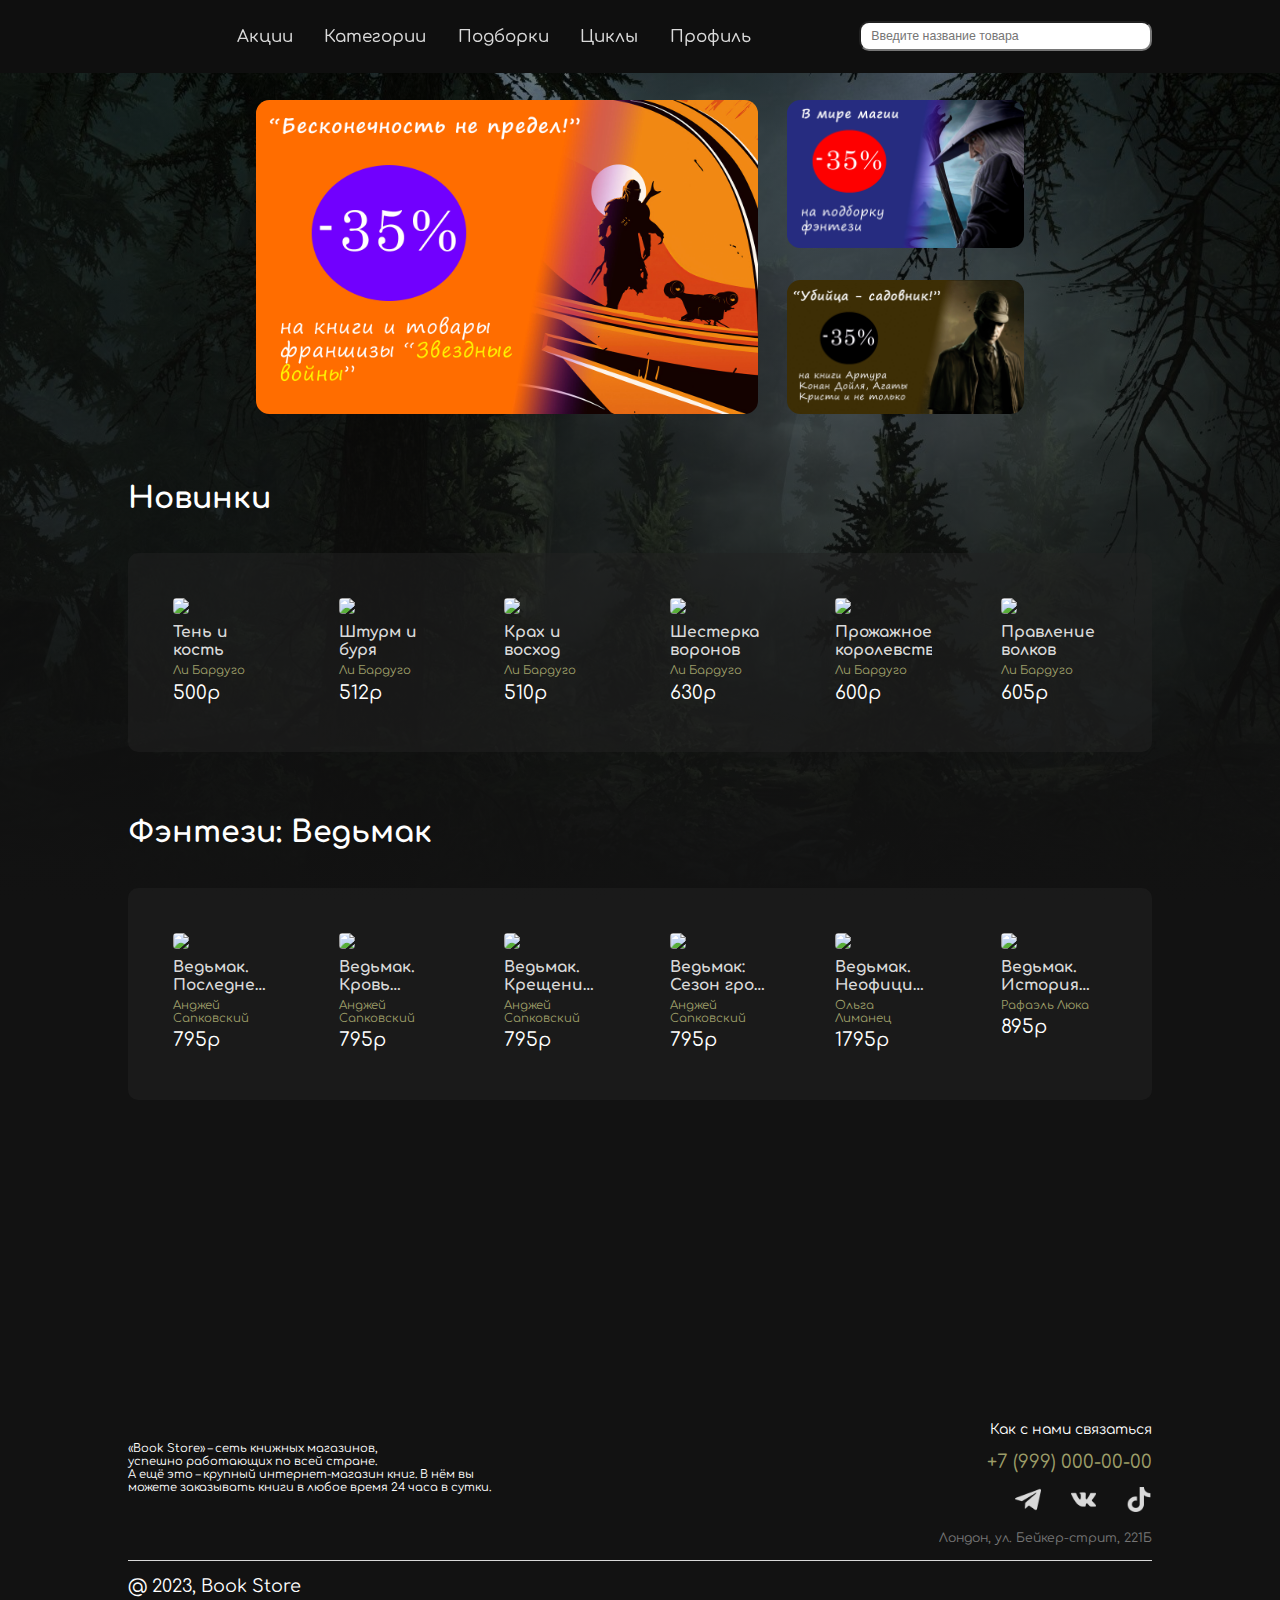
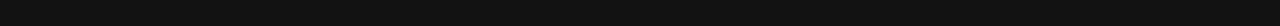
==== commit e937fb8b: "Update index.html" ====
--- a/index.html
+++ b/index.html
@@ -21,7 +21,7 @@
 				<li><a href = "#" class = "n_l">Акции</a></li>
 				<li><a href = "categories.html" class = "n_l">Категории</a></li>
 				<li><a href = "#" class = "n_l">Подборки</a></li>
-				<li><a href = "#" class = "n_l">Циклы</a></li>
+				<li><a href = "cycles.html" class = "n_l">Циклы</a></li>
 				<li>
 					<a href = "#" class = "n_l">Профиль</a>
 					<ul class = "s_links">
--- a/style.css
+++ b/style.css
@@ -15,7 +15,7 @@
 	justify-content: space-between;
 	align-items: center;
 	padding: 30px 10%;
-	height: 80px;
+	height: calc(40px + (100 - 40) * ((100vw - 500px) / (1920 - 500)));
 	width: 100%;
 	background-color: #0f0f0f;
 	position: fixed;
@@ -43,7 +43,10 @@
 
 .nav_links li {
 	display: inline-block;
-	padding: 30px 20px;
+	padding-top: calc(20px + (35 - 20) * ((100vw - 500px) / (1920 - 500)));
+	padding-bottom: calc(20px + (35 - 20) * ((100vw - 500px) / (1920 - 500)));
+	padding-left: calc(5px + (20 - 5) * ((100vw - 500px) / (1920 - 500)));
+	padding-right: calc(5px + (20 - 5) * ((100vw - 500px) / (1920 - 500)));
 	position: relative;
 	transition: all .2s ease 0s;
 }
@@ -57,11 +60,11 @@
 }
 
 .nav_links li:hover ul.s_links {
-	top:78px;
+	top:calc(58px + (90 - 58) * ((100vw - 500px) / (1920 - 500)));
 }
 
 .search {
-	width: 300px;
+	width: calc(40px + (500 - 40) * ((100vw - 500px) / (1920 - 500)));
 	height: 30px;
 	font-size: calc(8px + (16 - 8) * ((100vw - 500px) / (1920 - 500)));
 	text-indent: 10px;
@@ -80,7 +83,10 @@
 
 .s_links li {
 	display: block;
-	padding: 20px 18px;
+	padding-top: calc(5px + (30 - 5) * ((100vw - 500px) / (1920 - 500)));
+	padding-bottom: calc(8px + (30 - 8) * ((100vw - 500px) / (1920 - 500)));
+	padding-right: calc(10px + (15 - 10) * ((100vw - 500px) / (1920 - 500)));
+	padding-left: calc(10px + (15 - 10) * ((100vw - 500px) / (1920 - 500)));
 	border-top: 1px solid #333;
 }
 
@@ -177,7 +183,7 @@
 }
 
 .new li a:hover {
-	color: #fff;
+	color: black;
 }
 
 .new img {
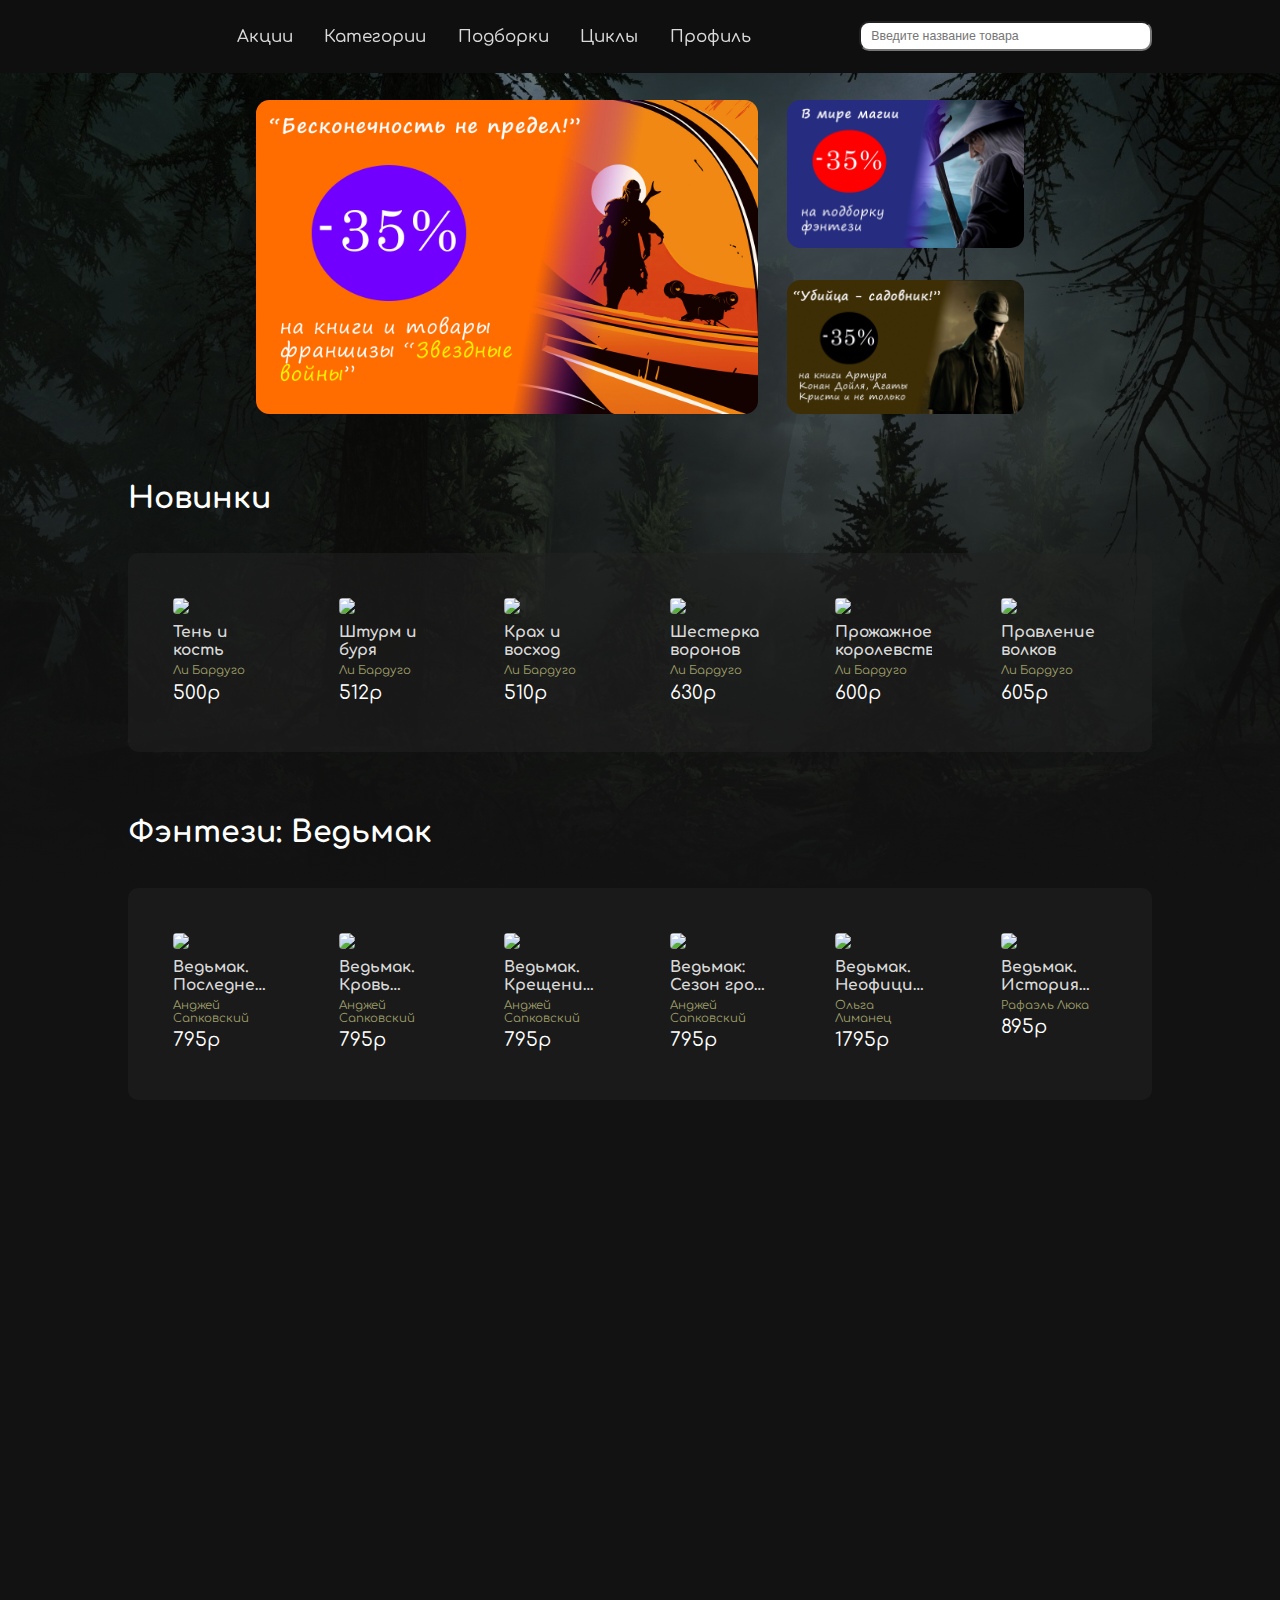
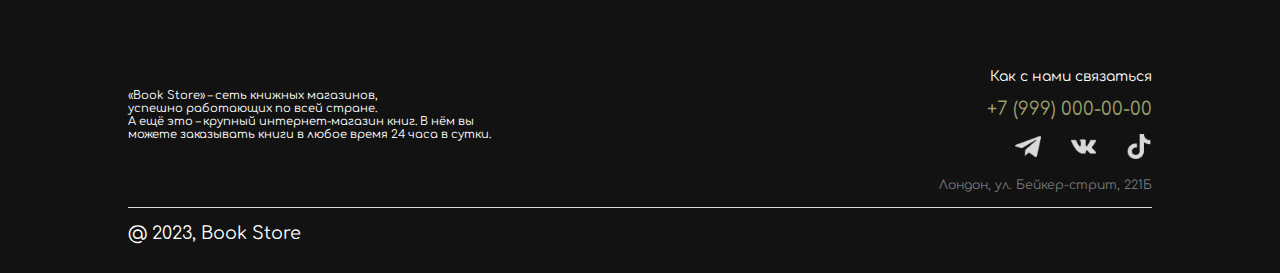
==== commit db627f23: "Add files via upload" ====
--- a/index.html
+++ b/index.html
@@ -6,7 +6,9 @@
 		<meta http-equiv="X-UA-Compatible" content="IE=edge">
 		<meta name="viewport" content="width=device-width, initial-scale=1.0">
 		<link rel = "icon" href = "open-book.png" type = "image/png">
-		<link rel = "stylesheet" href = "style.css">
+		<link rel = "stylesheet" href = "hover_style.css">
+		<link rel = "stylesheet" href = "index_style.css">
+		<link rel = "stylesheet" href = "footer_style.css">
 		<link rel="preconnect" href="https://fonts.googleapis.com">
 		<link rel="preconnect" href="https://fonts.gstatic.com" crossorigin>
 		<link href="https://fonts.googleapis.com/css2?family=Comfortaa:wght@300&display=swap" rel="stylesheet">
@@ -23,7 +25,7 @@
 				<li><a href = "#" class = "n_l">Подборки</a></li>
 				<li><a href = "cycles.html" class = "n_l">Циклы</a></li>
 				<li>
-					<a href = "#" class = "n_l">Профиль</a>
+					<a href = "login.html" class = "n_l">Профиль</a>
 					<ul class = "s_links">
 						<li><a href = "#" class = "but">Аккаунт</a></li>
 						<li><a href = "#" class = "but">Закладки</a></li>
@@ -195,4 +197,4 @@
 		</footer>
 		
 	</body>
-</html>
+</html>--- a/hover_style.css
+++ b/hover_style.css
@@ -0,0 +1,106 @@
+*{
+	box-sizing: border-box;
+	margin: 0;
+	padding: 0;
+}
+
+body {
+	font-family: 'Comfortaa', cursive;
+}
+
+header {
+	display: flex;
+	justify-content: space-between;
+	align-items: center;
+	padding: 30px 10%;
+	height: calc(40px + (100 - 40) * ((100vw - 500px) / (1920 - 500)));
+	width: 100%;
+	background-color: #0f0f0f;
+	position: fixed;
+	z-index: 5;
+}
+
+.nav_links a {
+	font-weight: 500;
+	font-size: calc(8px + (24 - 8) * ((100vw - 500px) / (1920 - 500)));
+	color: #D9D9D9;
+	text-decoration: none;
+}
+
+.logo{
+	width: calc(75px + (150 - 75) * ((100vw - 500px) / (1920 - 500)));
+}
+
+.nav_links {
+	list-style: none;
+}
+
+.nav_links li:hover {
+	background-color: #5b5c3c;
+}
+
+.nav_links li {
+	display: inline-block;
+	padding-top: calc(20px + (35 - 20) * ((100vw - 500px) / (1920 - 500)));
+	padding-bottom: calc(20px + (35 - 20) * ((100vw - 500px) / (1920 - 500)));
+	padding-left: calc(5px + (20 - 5) * ((100vw - 500px) / (1920 - 500)));
+	padding-right: calc(5px + (20 - 5) * ((100vw - 500px) / (1920 - 500)));
+	position: relative;
+	transition: all .2s ease 0s;
+}
+
+.nav_links li a {
+	transition: all .3s ease 0s;
+}
+
+.n_l:hover {
+	color: #c6c7a9;
+}
+
+.nav_links li:hover ul.s_links {
+	top:calc(58px + (90 - 58) * ((100vw - 500px) / (1920 - 500)));
+}
+
+.search {
+	width: calc(40px + (500 - 40) * ((100vw - 500px) / (1920 - 500)));
+	height: 30px;
+	font-size: calc(8px + (16 - 8) * ((100vw - 500px) / (1920 - 500)));
+	text-indent: 10px;
+	border-radius: 10px 10px 10px 10px;
+	outline: none;
+}
+
+.s_links {
+	position: absolute;
+	background-color: #121212;
+	left:0;
+	top: -400px;
+	z-index: 1;
+	box-shadow: 0px 5px 10px 0px rgba(0, 0, 0, 0.5)
+}
+
+.s_links li {
+	display: block;
+	padding-top: calc(5px + (30 - 5) * ((100vw - 500px) / (1920 - 500)));
+	padding-bottom: calc(8px + (30 - 8) * ((100vw - 500px) / (1920 - 500)));
+	padding-right: calc(10px + (15 - 10) * ((100vw - 500px) / (1920 - 500)));
+	padding-left: calc(10px + (15 - 10) * ((100vw - 500px) / (1920 - 500)));
+	border-top: 1px solid #333;
+}
+
+.s_links li:hover {
+	background-color: #3f4028;
+}
+
+.s_links li a {
+	transition: all .3s ease 0s;
+}
+
+.but:hover {
+	color: #9C9D68;
+}
+
+.exit:hover {
+	color: #cf625b;
+}
+
--- a/index_style.css
+++ b/index_style.css
@@ -0,0 +1,131 @@
+*{
+	box-sizing: border-box;
+	margin: 0;
+	padding: 0;
+}
+
+body {
+	font-family: 'Comfortaa', cursive;
+}
+
+article {
+	height:calc(650px + (2450 - 650) * ((100vw - 500px) / (1920 - 500)));
+	background-color: #121212
+	
+}
+
+h4 {
+	font-size: calc(5px + (24 - 5) * ((100vw - 500px) / (1920 - 500)));
+	margin-bottom: 5%;
+	display: -webkit-box;
+	-webkit-line-clamp: 2;
+	-webkit-box-orient: vertical;  
+	overflow: hidden;
+}
+
+h3 {
+	font-size: calc(8px + (48 - 8) * ((100vw - 500px) / (1920 - 500)));
+	padding-top: 5%;
+}
+
+h3, p, ul {
+	color: white;
+}
+
+.first {
+	margin-left:20%;
+	margin-right:20%;
+	padding-top:100px;
+	display: flex;
+	flex-direction: row;
+	justify-content: space-between;
+}
+
+.first img {
+	border-radius: calc(5px + (20 - 5) * ((100vw - 500px) / (1920 - 500)));
+}
+
+.first_pic {
+	width: calc(200px + (750 - 200) * ((100vw - 500px) / (1920 - 500)));
+}
+
+.second_pic {
+	width: calc(100px + (350 - 100) * ((100vw - 500px) / (1920 - 500)));
+}
+
+.second {
+	display: flex;
+	flex-direction: column;
+	justify-content: space-between
+}
+
+.page {
+	width: 100%;
+	height: 100vh;
+	background: linear-gradient(to bottom, rgba(0,0,0,0.5), #121212), url(background6.jpg);
+	/*background: url(background.jpg);*/
+	background-size: cover;
+	background-position: center;
+}
+
+.new {
+	display: flex;
+	flex-direction: row;
+	padding: 2% 2%;
+	height: 100%;
+	background-color: rgba(33,33,33,0.5);
+	border-radius: 10px;
+	margin-left: 10%;
+	margin-right: 10%;
+	list-style: none;
+	justify-content: space-between;
+}
+.new li {
+	border-radius: calc(3px + (10 - 3) * ((100vw - 500px) / (1920 - 500)));
+	width: calc(50px + (205 - 50) * ((100vw - 500px) / (1920 - 500)));
+	display: inline-block;
+	padding: 2% 2%;
+	margin-right: 1%;
+	position: relative;
+	transition: all .2s ease 0s;
+	
+}
+
+.new li:hover {
+	background-color: #5b5c3c;
+}
+
+.new li a {
+	text-decoration: none;
+	color: #D9D9D9;
+}
+
+.new li a:hover {
+	color: black;
+}
+
+.new img {
+	border-radius: calc(2px + (5 - 2) * ((100vw - 500px) / (1920 - 500)));
+	width: calc(35px + (150 - 35) * ((100vw - 500px) / (1920 - 500)));
+	margin-bottom: 5%;
+}
+
+.author {
+	margin-bottom: 5%;
+	font-size: calc(4px + (18 - 4) * ((100vw - 500px) / (1920 - 500)));
+	color: #9C9D68;
+}
+
+.price {
+	margin-bottom: 5%;
+	font-size: calc(5px + (30 - 5) * ((100vw - 500px) / (1920 - 500)));
+}
+
+.hnew {
+	margin-left: 10%;
+	padding-bottom: 3%;
+}
+
+.content {
+	
+}
--- a/footer_style.css
+++ b/footer_style.css
@@ -0,0 +1,85 @@
+*{
+	box-sizing: border-box;
+	margin: 0;
+	padding: 0;
+}
+
+body {
+	font-family: 'Comfortaa', cursive;
+}
+
+footer {
+	padding: 30px 10%;
+	background-color: #121212;
+}
+
+.footer_top {
+	display: flex;
+	flex-direction: row;
+	justify-content: space-between;
+	border-bottom: 1px solid #D9D9D9;
+}
+
+.footer_bottom {
+	margin-top: 15px;
+	color: white;
+	font-size: calc(10px + (24 - 10) * ((100vw - 500px) / (1920 - 500)));
+}
+
+.foot_op {
+	margin-top: 20px;
+	color : white;
+	font-size: calc(6px + (16 - 6) * ((100vw - 500px) / (1920 - 500)));
+	margin-bottom: 15px;
+}
+
+.img {
+	margin-bottom: 15px;
+}
+
+.img img {
+	width: calc(18px + (32 - 18) * ((100vw - 500px) / (1920 - 500)));
+}
+
+.footer_info {
+	display: flex;
+	flex-direction: column;
+	text-align: left;
+}
+
+.footer_info img {
+	width: calc(50px + (100 - 50) * ((100vw - 500px) / (1920 - 500)));
+}
+
+.footer_contact {
+	display: flex;
+	flex-direction: column;
+	text-align: right;
+}
+.phone_number {
+	margin-bottom: 15px;
+}
+.phone {
+	text-transform: uppercase;
+	font-size: calc(12px + (24 - 12) * ((100vw - 500px) / (1920 - 500)));
+	color: #9C9D68;
+	text-decoration: none;
+}
+
+.media {
+	margin-left: 25px;
+	text-decoration: none;
+}
+
+.how {
+	font-size: calc(9px + (18 - 9) * ((100vw - 500px) / (1920 - 500)));
+	color: white;
+	margin-bottom: 15px;
+}
+
+.adress {
+	font-size: calc(8px + (16 - 8) * ((100vw - 500px) / (1920 - 500)));
+	color: #D9D9D9;
+	opacity: 0.5;
+	margin-bottom: 15px;
+}